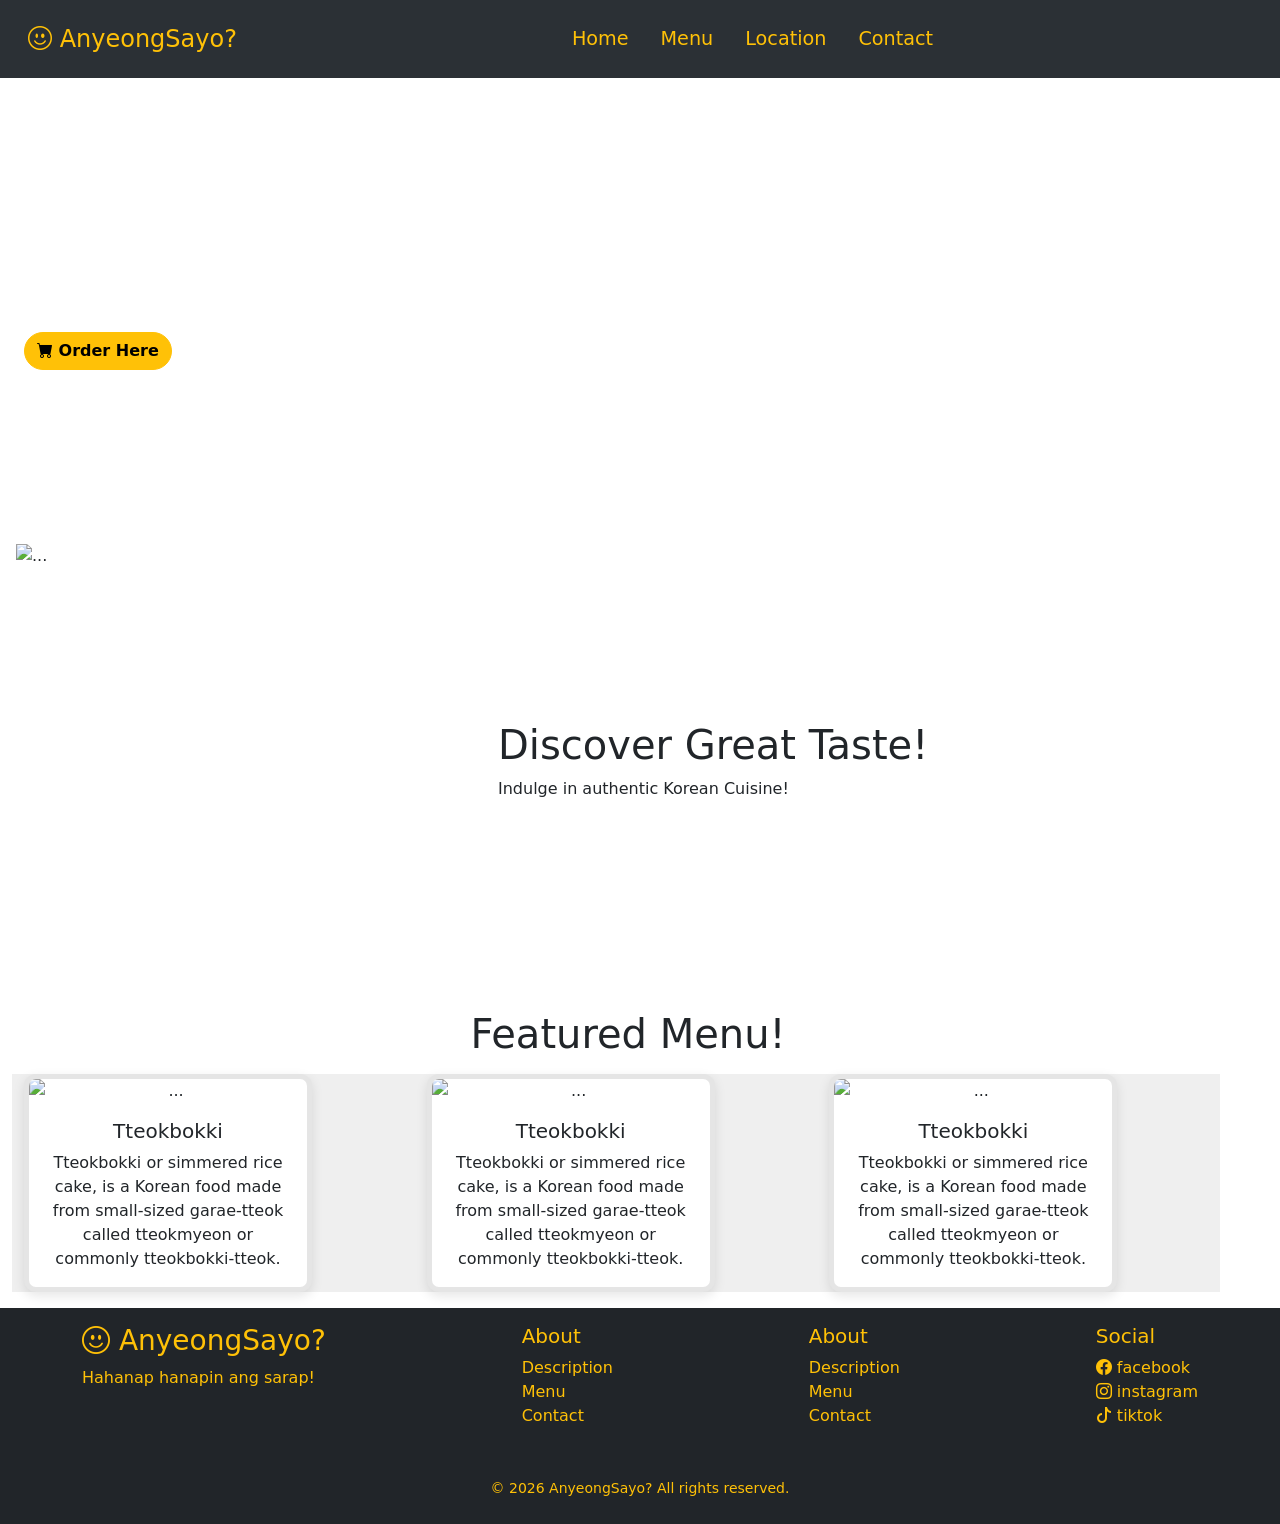
==== test.html @ 4afebbf0 "Create test.html" ====
<!DOCTYPE html>
<html>
<head>
    <meta charset="utf-8">
    <meta name="viewport" content="width=device-width, initial-scale=1">
    <title>App Building1 s81</title>

    <link href="https://cdn.jsdelivr.net/npm/bootstrap@5.3.8/dist/css/bootstrap.min.css" rel="stylesheet" integrity="sha384-sRIl4kxILFvY47J16cr9ZwB07vP4J8+LH7qKQnuqkuIAvNWLzeN8tE5YBujZqJLB" crossorigin="anonymous">

    <link rel="stylesheet" href="https://cdn.jsdelivr.net/npm/bootstrap-icons@1.11.3/font/bootstrap-icons.min.css">

    <link rel="stylesheet" type="text/css" href="./index.css">

    <style>
        /* CSS Reset */
        * {
            margin: 0;
            padding: 0;
            box-sizing: border-box;
        }

        .navbar a {
            font-size: larger !important;
        }

        .nav-item:hover a{
            transform: scale(1.05)
        }

        #orderButton:hover {
            transform: scale(1.10)
        }

        #navbar-brand {
            font-size: x-large !important;
        }

        #hero{
            height: 50vh;
            background-image: url('https://external-content.duckduckgo.com/iu/?u=https%3A%2F%2Fimages.lifestyleasia.com%2Fwp-content%2Fuploads%2Fsites%2F6%2F2022%2F11%2F15121303%2Fmarcin-skalij-w_2vlvtgk7e-unsplash.jpeg&f=1&nofb=1&ipt=a13ea037a724357113c24fad4a683899d8e6c230ff2c6cd4dcadc566cc40f95b'); background-size: cover; 
            background-position: center;
            
            
        }

        #hero button:hover {
            transform: scale(1.10)
        }

        #carouselExampleIndicators img {
           
             width:  50vh;
             height: 50vh;
              object-fit: cover;
            
            
        }

        #carouselExampleIndicators {
            width: 50vh;
        }

       
        /*.card {
            width: 18rem;
            border-radius: 12px;
            overflow: hidden;
            transition: all 0.3s ease;
            box-shadow: 0 4px 12px rgba(0, 0, 0, 0.1);
            border: 5px solid rgba(3, 3, 3, 0.1);

        }

        .card:hover{
            transform: translateY(-5px);
            box-shadow: 0 8px 24px rgba(50, 141, 50, 0.3);
        }

        .card:hover img {
            transform: scale(1.10)
        }*/
    </style>
     
</head>
<body>

    <!-- Navbar start -->
    <nav class="navbar navbar-expand-lg bg-body-tertiary p-3 bg-dark" data-bs-theme="dark">
        <div class="container-fluid">
            
                <a id="navbar-brand" class="navbar-brand text-warning" href="#"><i class="bi bi-emoji-smile"></i> AnyeongSayo?</a>
                <button class="navbar-toggler" type="button" data-bs-toggle="collapse" data-bs-target="#navbarNav" aria-controls="navbarNav" aria-expanded="false" aria-label="Toggle navigation">
                <span class="navbar-toggler-icon"></span>
                </button>
                <div class="collapse navbar-collapse" id="navbarNav">
                <ul class="navbar-nav mx-auto gap-3">
                    <li class="nav-item">
                    <a class="nav-link active text-warning" aria-current="page" href="#">Home</a>
                    </li>
                    <li class="nav-item">
                    <a class="nav-link text-warning" href="#">Menu</a>
                    </li>
                    <li class="nav-item">
                    <a class="nav-link text-warning" href="#">Location</a>
                    </li>
                    <li class="nav-item">
                    <a class="nav-link disabled text-warning">Contact</a>
                    </li>
                </ul>
            
            </div>
        </div>
    </nav>
    <!-- Navbar end -->

    <div id="hero" class="text-white">
        <div class="row h-100">
            <div class="m-4 d-flex align-items-end align-items-md-center">
                <div>
                    <h1 class="text-white">Hello</h1>
                    <p>Description Here!</p>
                    <button class="btn btn-warning rounded-pill"><i class="bi bi-cart-fill"></i><strong> Order Here</strong></button>
                </div>
            </div>
        </div>
    </div>

    <div class="d-flex">

        <div id="carouselExampleIndicators" class="carousel slide d-none d-md-block m-md-3" data-bs-ride="carousel">
          <div class="carousel-indicators">
            <button type="button" data-bs-target="#carouselExampleIndicators" data-bs-slide-to="0" class="active" aria-current="true" aria-label="Slide 1"></button>
            <button type="button" data-bs-target="#carouselExampleIndicators" data-bs-slide-to="1" aria-label="Slide 2"></button>
            <button type="button" data-bs-target="#carouselExampleIndicators" data-bs-slide-to="2" aria-label="Slide 3"></button>
          </div>
          <div class="carousel-inner">
            <div class="carousel-item active">
              <img src="https://external-content.duckduckgo.com/iu/?u=https%3A%2F%2Fimg.freepik.com%2Fpremium-photo%2Fsamgyeopsal-with-grilled-pork-belly_880492-17114.jpg&f=1&nofb=1&ipt=ebf2958c4389a2df81e31d298d69b9d806e252257cc5d7f6a7fa2fc879e71964" class="d-block w-100" alt="...">
            </div>
            <div class="carousel-item">
              <img src="https://external-content.duckduckgo.com/iu/?u=https%3A%2F%2Fnippon-grill.com%2Fwp-content%2Fuploads%2F2024%2F09%2FFirefly-genere-moi-une-image-16-9-realiste-du-Kimchi-Jjigae-ragout-de-kimchi-vue-de-haut-92548-Photoroom.jpg&f=1&nofb=1&ipt=dfafaa87c89cc09156cc48a5b89dcf7305e6cf5da97bbe3b2a28ee2871d9dcbc" class="d-block w-100" alt="...">
            </div>
            <div class="carousel-item">
              <img src="https://external-content.duckduckgo.com/iu/?u=https%3A%2F%2Fwww.paulinacocina.net%2Fwp-content%2Fuploads%2F2025%2F01%2Freceta-de-bibimbap-1736160615.jpg&f=1&nofb=1&ipt=bc3bd3490f964099b7d8d2ef0e6305e4c751449dbe3e9482d1344cfee21d15fb" class="d-block w-100" alt="...">
            </div>
          </div>
          <button class="carousel-control-prev" type="button" data-bs-target="#carouselExampleIndicators" data-bs-slide="prev">
            <span class="carousel-control-prev-icon" aria-hidden="true"></span>
            <span class="visually-hidden">Previous</span>
          </button>
          <button class="carousel-control-next" type="button" data-bs-target="#carouselExampleIndicators" data-bs-slide="next">
            <span class="carousel-control-next-icon" aria-hidden="true"></span>
            <span class="visually-hidden">Next</span>
          </button>
        </div>

        <div class="d-none d-md-block m-md-3">
            <div class="row h-100">
                <div class="d-flex align-items-center">
                    <div>
                        <h1>Discover Great Taste!</h1>
                        <p>Indulge in authentic Korean Cuisine!</p>
                    </div>                
                </div>
            </div>
        </div>    
    </div>

<div class="container-fluid">
    <div class='container-fluid row col-12 '>
        <div class="d-flex justify-content-center">
            <h1>Featured Menu!</h1>
        </div>
        
    <div class="row wrap justify-content-center">
        
        <button class="border-0 col-md-4  mt-2">
        <div class="card" style="width: 18rem;">
          <img src="https://external-content.duckduckgo.com/iu/?u=https%3A%2F%2Fd2lswn7b0fl4u2.cloudfront.net%2Fphotos%2Fpg-tteokbokki-spicy-rice-cakes-1636818785.jpg&f=1&nofb=1&ipt=8c4b4576f0e757c03ca9e5a6ac2c250d7f164ca7e63251af4238bd63a531b1ab" class="card-img-top" alt="...">
          <div class="card-body">
            <h5 class="card-title">Tteokbokki </h5>
            <p class="card-text">Tteokbokki or simmered rice cake, is a Korean food made from small-sized garae-tteok called tteokmyeon or commonly tteokbokki-tteok.</p>
          </div>
        </div>
        </button>

        <button class="border-0 col-md-4  mt-2">
        <div class="card" style="width: 18rem;">
          <img src="https://external-content.duckduckgo.com/iu/?u=https%3A%2F%2Fd2lswn7b0fl4u2.cloudfront.net%2Fphotos%2Fpg-tteokbokki-spicy-rice-cakes-1636818785.jpg&f=1&nofb=1&ipt=8c4b4576f0e757c03ca9e5a6ac2c250d7f164ca7e63251af4238bd63a531b1ab" class="card-img-top" alt="...">
          <div class="card-body">
            <h5 class="card-title">Tteokbokki </h5>
            <p class="card-text">Tteokbokki or simmered rice cake, is a Korean food made from small-sized garae-tteok called tteokmyeon or commonly tteokbokki-tteok.</p>
          </div>
        </div>
        </button>

        <button class="border-0 col-md-4  mt-2">
        <div class="card" style="width: 18rem;">
          <img src="https://external-content.duckduckgo.com/iu/?u=https%3A%2F%2Fd2lswn7b0fl4u2.cloudfront.net%2Fphotos%2Fpg-tteokbokki-spicy-rice-cakes-1636818785.jpg&f=1&nofb=1&ipt=8c4b4576f0e757c03ca9e5a6ac2c250d7f164ca7e63251af4238bd63a531b1ab" class="card-img-top" alt="...">
          <div class="card-body">
            <h5 class="card-title">Tteokbokki </h5>
            <p class="card-text">Tteokbokki or simmered rice cake, is a Korean food made from small-sized garae-tteok called tteokmyeon or commonly tteokbokki-tteok.</p>
          </div>
        </div>
        </button>

    </div>    
       

    </div>
    
</div>

<footer>
    <div id="footer" class="footer  bg-dark text-warning p-3 mt-3">
        <div class="container d-md-flex justify-content-between">

            <div>
                <h3><i class="bi bi-emoji-smile"></i> AnyeongSayo?</h3>
                <p>Hahanap hanapin ang sarap!</p>
            </div>

            <div>
                <h5>About</h5>
                <ul class="list-unstyled">
                    <li ><a href="#" class="text-warning text-decoration-none">Description</a></li>
                    <li><a href="#" class="text-warning text-decoration-none">Menu</a></li>
                    <li><a href="#" class="text-warning text-decoration-none">Contact</a></li>
                </ul>
            </div>

            <div>
                <h5>About</h5>
                <ul class="list-unstyled">
                    <li ><a href="#" class="text-warning text-decoration-none">Description</a></li>
                    <li><a href="#" class="text-warning text-decoration-none">Menu</a></li>
                    <li><a href="#" class="text-warning text-decoration-none">Contact</a></li>
                </ul>
            </div>

            <div>
                <h5>Social</h5>
                <ul class="list-unstyled">
                    <li ><a href="#" class="text-warning text-decoration-none"><i class="bi bi-facebook"></i> facebook</a></li>
                    <li><a href="#" class="text-warning text-decoration-none"><i class="bi bi-instagram"></i> instagram</a></li>
                    <li><a href="#" class="text-warning text-decoration-none"><i class="bi bi-tiktok"></i> tiktok</a></li>
                </ul>
            </div>

        </div>

        <div class="row mt-4 p-2">
            <div class="col-12 text-center text-muted ">
                <small class="text-warning">&copy; 2026 AnyeongSayo? All rights reserved.</small>
            </div>
        </div>
    </div>

</footer>

    <script src="./index.js"></script>
    <script src="https://cdn.jsdelivr.net/npm/bootstrap@5.3.8/dist/js/bootstrap.bundle.min.js" integrity="sha384-FKyoEForCGlyvwx9Hj09JcYn3nv7wiPVlz7YYwJrWVcXK/BmnVDxM+D2scQbITxI" crossorigin="anonymous"></script>
    
</body>
</html>
---- index.css ----
/* CSS Reset */
* {
    margin: 0;
    padding: 0;
    box-sizing: border-box;
}

.navbar a {
    font-size: larger !important;
}

.nav-item:hover a{
    transform: scale(1.05)
}

#orderButton:hover {
    transform: scale(1.10)
}

#navbar-brand {
    font-size: x-large !important;
}

#hero{
    height: 50vh;
    background-image: url('https://external-content.duckduckgo.com/iu/?u=https%3A%2F%2Fimages.lifestyleasia.com%2Fwp-content%2Fuploads%2Fsites%2F6%2F2022%2F11%2F15121303%2Fmarcin-skalij-w_2vlvtgk7e-unsplash.jpeg&f=1&nofb=1&ipt=a13ea037a724357113c24fad4a683899d8e6c230ff2c6cd4dcadc566cc40f95b'); background-size: cover; 
    background-position: center;
    
    
}

.card {
    width: 18rem;
    border-radius: 12px;
    overflow: hidden;
    transition: all 0.3s ease;
    box-shadow: 0 4px 12px rgba(0, 0, 0, 0.1);
    border: 5px solid rgba(3, 3, 3, 0.1);

}

.card:hover{
    transform: translateY(-5px);
    box-shadow: 0 8px 24px rgba(50, 141, 50, 0.3);
}

.card:hover img {
    transform: scale(1.10)
}
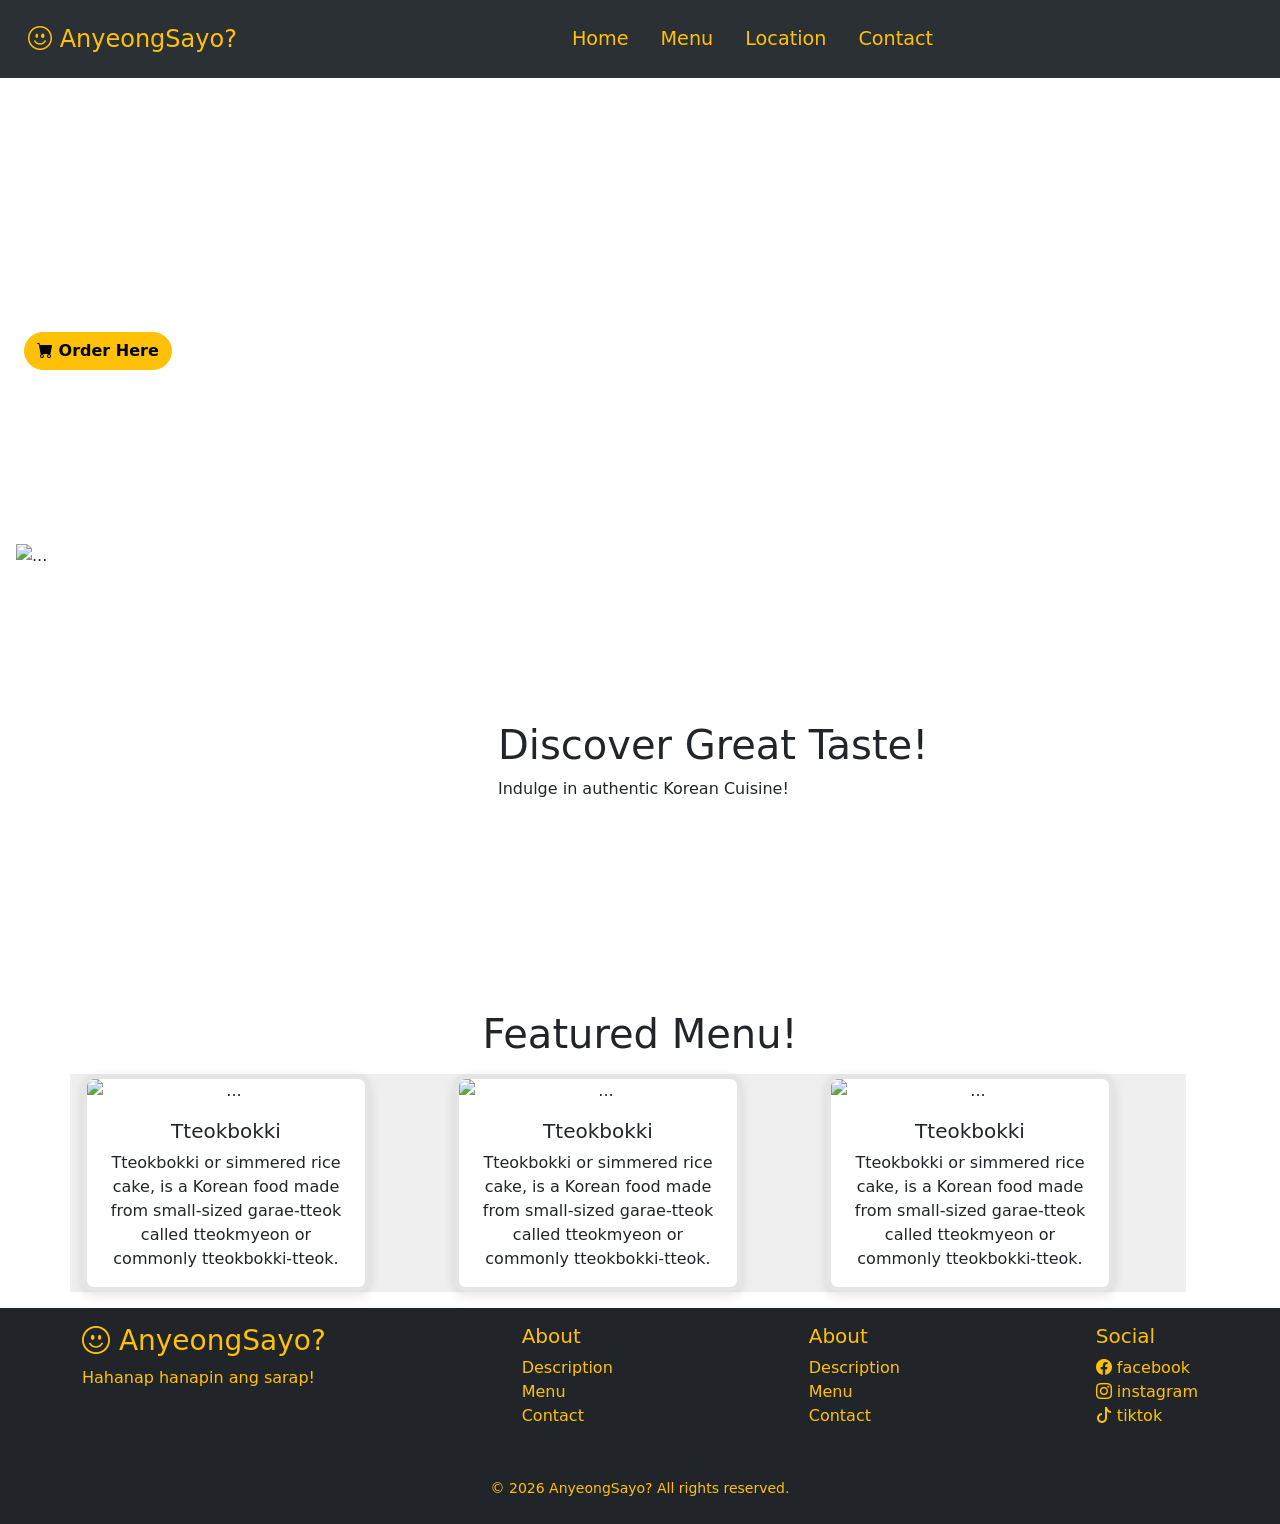
==== commit 94345af8: "Update test.html" ====
--- a/test.html
+++ b/test.html
@@ -61,8 +61,8 @@
         }
 
        
-        /*.card {
-            width: 18rem;
+        .card {
+            /* width: 18rem; */
             border-radius: 12px;
             overflow: hidden;
             transition: all 0.3s ease;
@@ -78,7 +78,7 @@
 
         .card:hover img {
             transform: scale(1.10)
-        }*/
+        }
     </style>
      
 </head>
@@ -166,16 +166,16 @@
         </div>    
     </div>
 
-<div class="container-fluid">
-    <div class='container-fluid row col-12 '>
+<div class="container d-flex justify-content-center">
+    <div class='row  '>
         <div class="d-flex justify-content-center">
             <h1>Featured Menu!</h1>
         </div>
         
     <div class="row wrap justify-content-center">
         
-        <button class="border-0 col-md-4  mt-2">
-        <div class="card" style="width: 18rem;">
+        <button class="border-0 col-md-6 col-lg-4  mt-2">
+        <div class="card" >
           <img src="https://external-content.duckduckgo.com/iu/?u=https%3A%2F%2Fd2lswn7b0fl4u2.cloudfront.net%2Fphotos%2Fpg-tteokbokki-spicy-rice-cakes-1636818785.jpg&f=1&nofb=1&ipt=8c4b4576f0e757c03ca9e5a6ac2c250d7f164ca7e63251af4238bd63a531b1ab" class="card-img-top" alt="...">
           <div class="card-body">
             <h5 class="card-title">Tteokbokki </h5>
@@ -184,8 +184,8 @@
         </div>
         </button>
 
-        <button class="border-0 col-md-4  mt-2">
-        <div class="card" style="width: 18rem;">
+        <button class="border-0 col-md-6 col-lg-4  mt-2">
+        <div class="card" >
           <img src="https://external-content.duckduckgo.com/iu/?u=https%3A%2F%2Fd2lswn7b0fl4u2.cloudfront.net%2Fphotos%2Fpg-tteokbokki-spicy-rice-cakes-1636818785.jpg&f=1&nofb=1&ipt=8c4b4576f0e757c03ca9e5a6ac2c250d7f164ca7e63251af4238bd63a531b1ab" class="card-img-top" alt="...">
           <div class="card-body">
             <h5 class="card-title">Tteokbokki </h5>
@@ -194,8 +194,8 @@
         </div>
         </button>
 
-        <button class="border-0 col-md-4  mt-2">
-        <div class="card" style="width: 18rem;">
+        <button class="border-0 col-md-6 col-lg-4  mt-2">
+        <div class="card">
           <img src="https://external-content.duckduckgo.com/iu/?u=https%3A%2F%2Fd2lswn7b0fl4u2.cloudfront.net%2Fphotos%2Fpg-tteokbokki-spicy-rice-cakes-1636818785.jpg&f=1&nofb=1&ipt=8c4b4576f0e757c03ca9e5a6ac2c250d7f164ca7e63251af4238bd63a531b1ab" class="card-img-top" alt="...">
           <div class="card-body">
             <h5 class="card-title">Tteokbokki </h5>
